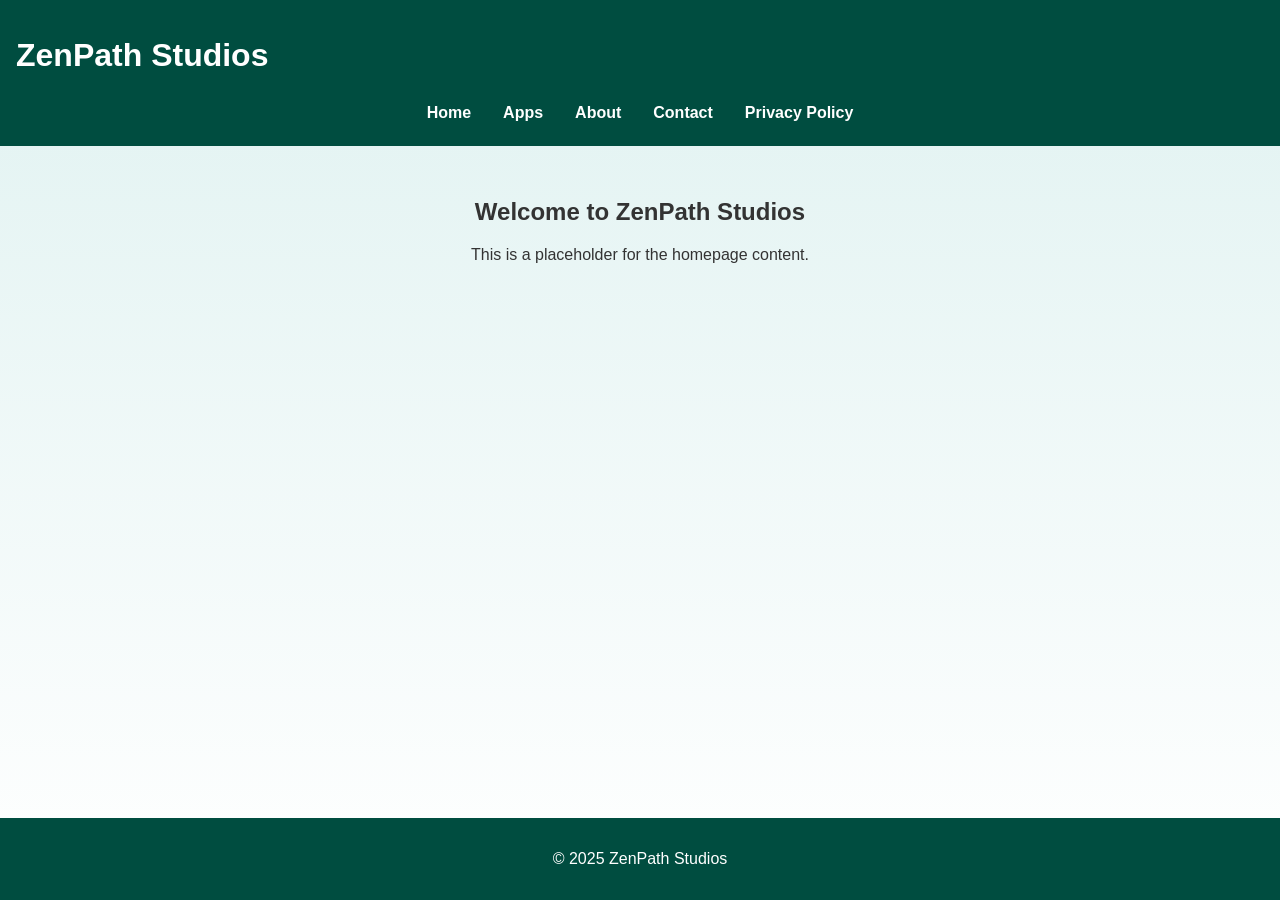
==== about.html @ 63b1ee88 "Create about.html" ====
<!DOCTYPE html>
<html lang="en">
<head>
  <meta charset="UTF-8" />
  <meta name="viewport" content="width=device-width, initial-scale=1.0" />
  <title>ZenPath Studios</title>
  <style>
    :root {
      --primary-color: #004d40;
      --text-color: #333;
      --bg-gradient: linear-gradient(to bottom, #e0f2f1, #ffffff);
    }

    body {
      margin: 0;
      font-family: 'Segoe UI', sans-serif;
      background: var(--bg-gradient);
      color: var(--text-color);
      display: flex;
      flex-direction: column;
      min-height: 100vh;
    }

    header {
      background-color: var(--primary-color);
      color: white;
      padding: 1rem;
    }

    nav {
      display: flex;
      flex-wrap: wrap;
      justify-content: center;
      gap: 1rem;
      margin-top: 0.5rem;
    }

    nav a {
      color: white;
      text-decoration: none;
      font-weight: bold;
      padding: 0.5rem;
      transition: opacity 0.3s;
    }

    nav a:hover {
      opacity: 0.8;
    }

    main {
      flex-grow: 1;
      padding: 2rem;
      text-align: center;
    }

    footer {
      background-color: var(--primary-color);
      color: white;
      text-align: center;
      padding: 1rem;
    }

    @media (max-width: 600px) {
      nav {
        flex-direction: column;
      }
    }
  </style>
</head>
<body>

  <header>
    <h1>ZenPath Studios</h1>
    <nav>
      <a href="index.html">Home</a>
      <a href="apps.html">Apps</a>
      <a href="about.html">About</a>
      <a href="contact.html">Contact</a>
      <a href="privacy.html">Privacy Policy</a>
    </nav>
  </header>

  <main>
    <h2>Welcome to ZenPath Studios</h2>
    <p>This is a placeholder for the homepage content.</p>
  </main>

  <footer>
    <p>&copy; 2025 ZenPath Studios</p>
  </footer>

</body>
</html>
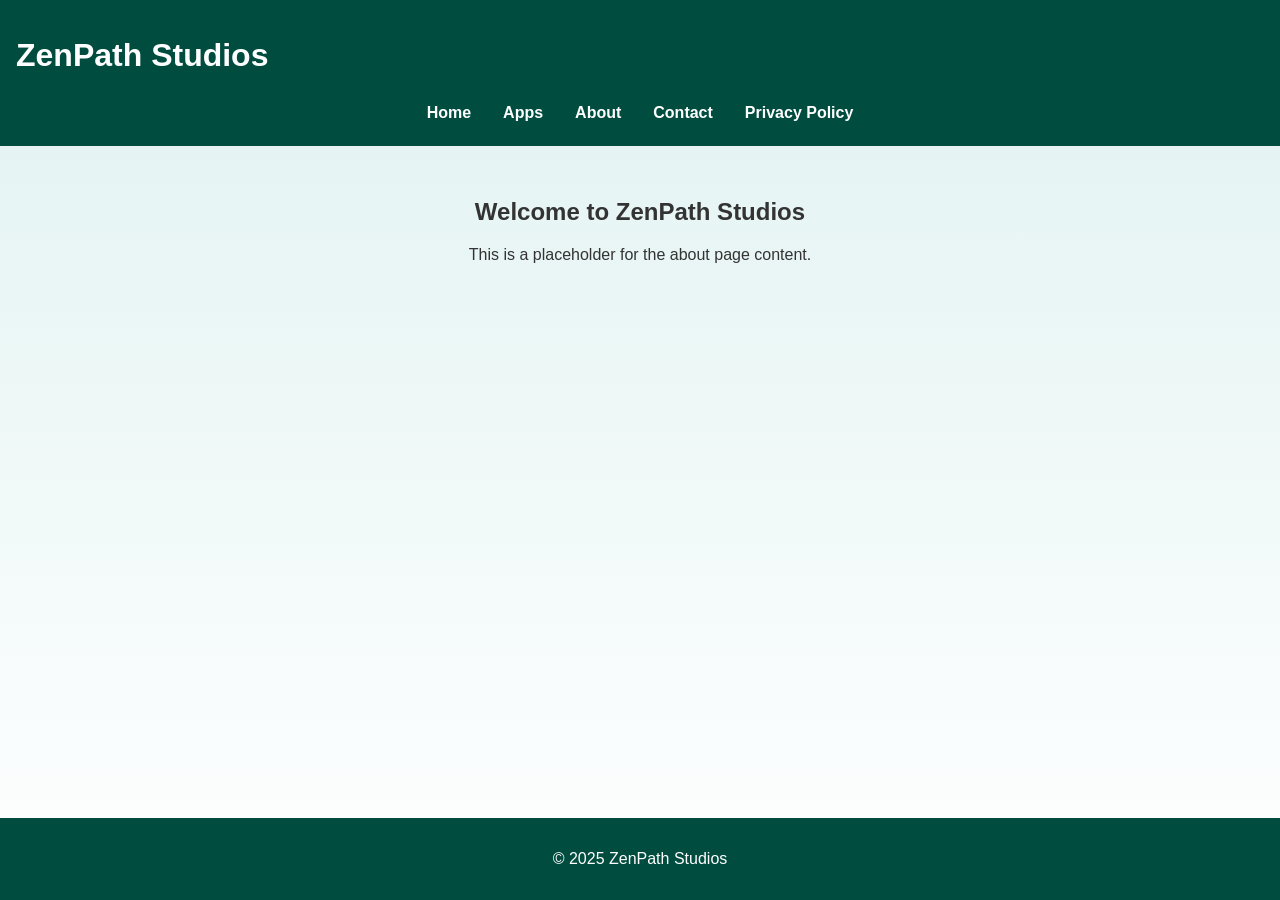
==== commit ff20e748: "Update about.html" ====
--- a/about.html
+++ b/about.html
@@ -82,7 +82,7 @@
 
   <main>
     <h2>Welcome to ZenPath Studios</h2>
-    <p>This is a placeholder for the homepage content.</p>
+    <p>This is a placeholder for the about page content.</p>
   </main>
 
   <footer>
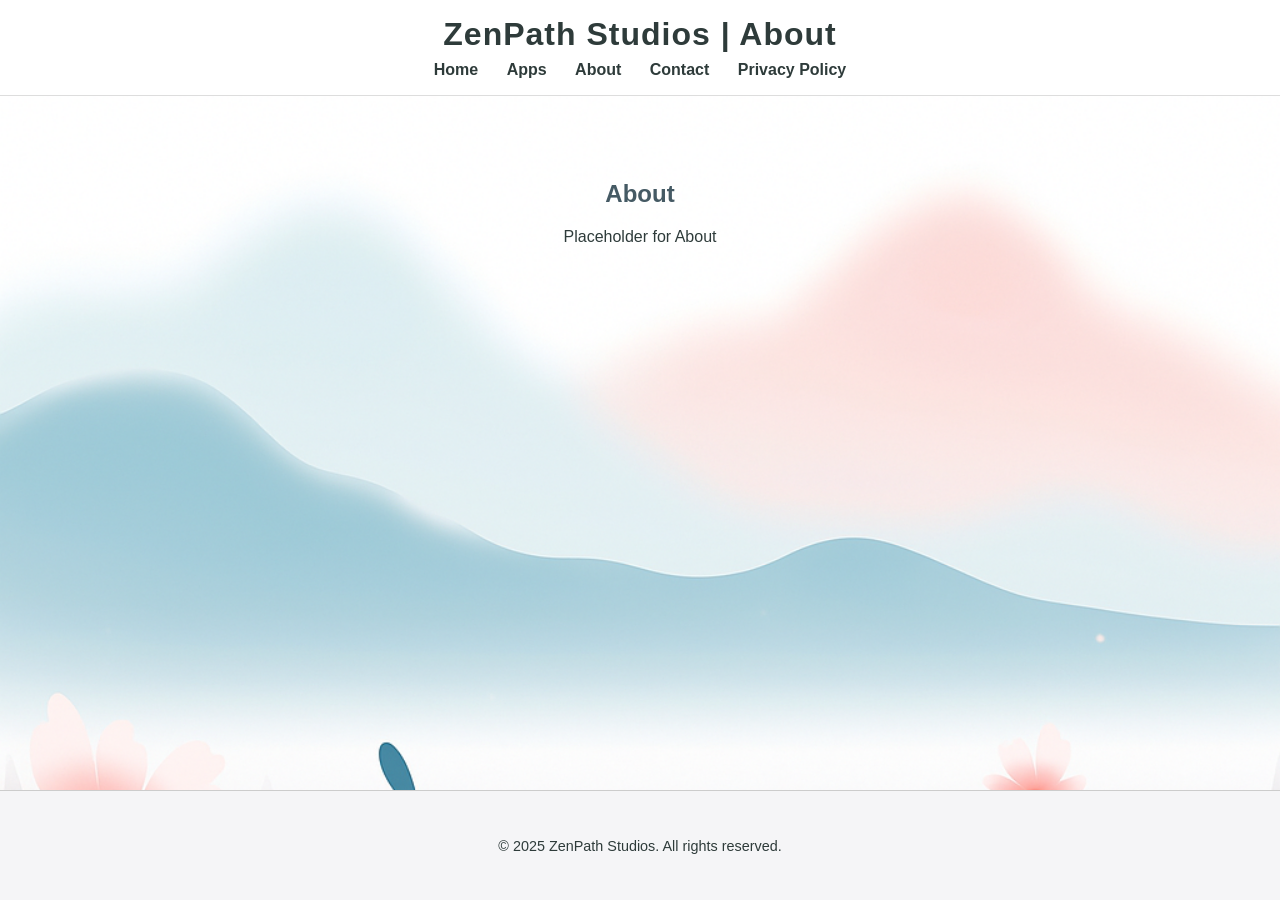
==== commit 7a50e8f4: "Update about.html" ====
--- a/about.html
+++ b/about.html
@@ -5,64 +5,80 @@
   <meta name="viewport" content="width=device-width, initial-scale=1.0" />
   <title>ZenPath Studios</title>
   <style>
-    :root {
-      --primary-color: #004d40;
-      --text-color: #333;
-      --bg-gradient: linear-gradient(to bottom, #e0f2f1, #ffffff);
-    }
-
     body {
       margin: 0;
-      font-family: 'Segoe UI', sans-serif;
-      background: var(--bg-gradient);
-      color: var(--text-color);
+      font-family: 'Segoe UI', 'Helvetica Neue', sans-serif;
+      background: url('background.png') no-repeat center center fixed;
+      background-size: cover;
+      color: #2e3b3a;
       display: flex;
       flex-direction: column;
       min-height: 100vh;
     }
 
     header {
-      background-color: var(--primary-color);
-      color: white;
+      background-color: rgba(255, 255, 255, 0.8);
+      backdrop-filter: blur(10px);
       padding: 1rem;
+      text-align: center;
+      border-bottom: 1px solid #ddd;
+    }
+
+    header h1 {
+      margin: 0;
+      font-size: 2rem;
+      letter-spacing: 1px;
     }
 
     nav {
-      display: flex;
-      flex-wrap: wrap;
-      justify-content: center;
-      gap: 1rem;
       margin-top: 0.5rem;
     }
 
     nav a {
-      color: white;
+      color: #2e3b3a;
+      margin: 0 12px;
       text-decoration: none;
-      font-weight: bold;
-      padding: 0.5rem;
-      transition: opacity 0.3s;
+      font-weight: 600;
+      transition: opacity 0.2s;
     }
 
     nav a:hover {
-      opacity: 0.8;
+      opacity: 0.75;
     }
 
     main {
       flex-grow: 1;
-      padding: 2rem;
+      padding: 2rem 1rem;
+      max-width: 700px;
+      background-color: transparent;
       text-align: center;
+      color: #2e3b3a;
+      margin: 2rem auto 0 auto;
+    }
+
+    h2 {
+      color: #455a64;
     }
 
     footer {
-      background-color: var(--primary-color);
-      color: white;
+      background-color: #f5f5f7;
+      color: #2e3b3a;
       text-align: center;
-      padding: 1rem;
+      padding: 2rem 1rem;
+      font-size: 0.9rem;
+      border-top: 1px solid #ccc;
     }
 
     @media (max-width: 600px) {
       nav {
+        display: flex;
         flex-direction: column;
+        gap: 0.5rem;
+      }
+
+      main {
+        padding: 2rem 1rem 6rem 1rem;
+        margin-top: 2rem;
       }
     }
   </style>
@@ -70,7 +86,7 @@
 <body>
 
   <header>
-    <h1>ZenPath Studios</h1>
+    <h1>ZenPath Studios | About</h1>
     <nav>
       <a href="index.html">Home</a>
       <a href="apps.html">Apps</a>
@@ -81,12 +97,12 @@
   </header>
 
   <main>
-    <h2>Welcome to ZenPath Studios</h2>
-    <p>This is a placeholder for the about page content.</p>
+    <h2>About</h2>
+    <p>Placeholder for About</p>
   </main>
 
   <footer>
-    <p>&copy; 2025 ZenPath Studios</p>
+    <p>&copy; 2025 ZenPath Studios. All rights reserved.</p>
   </footer>
 
 </body>
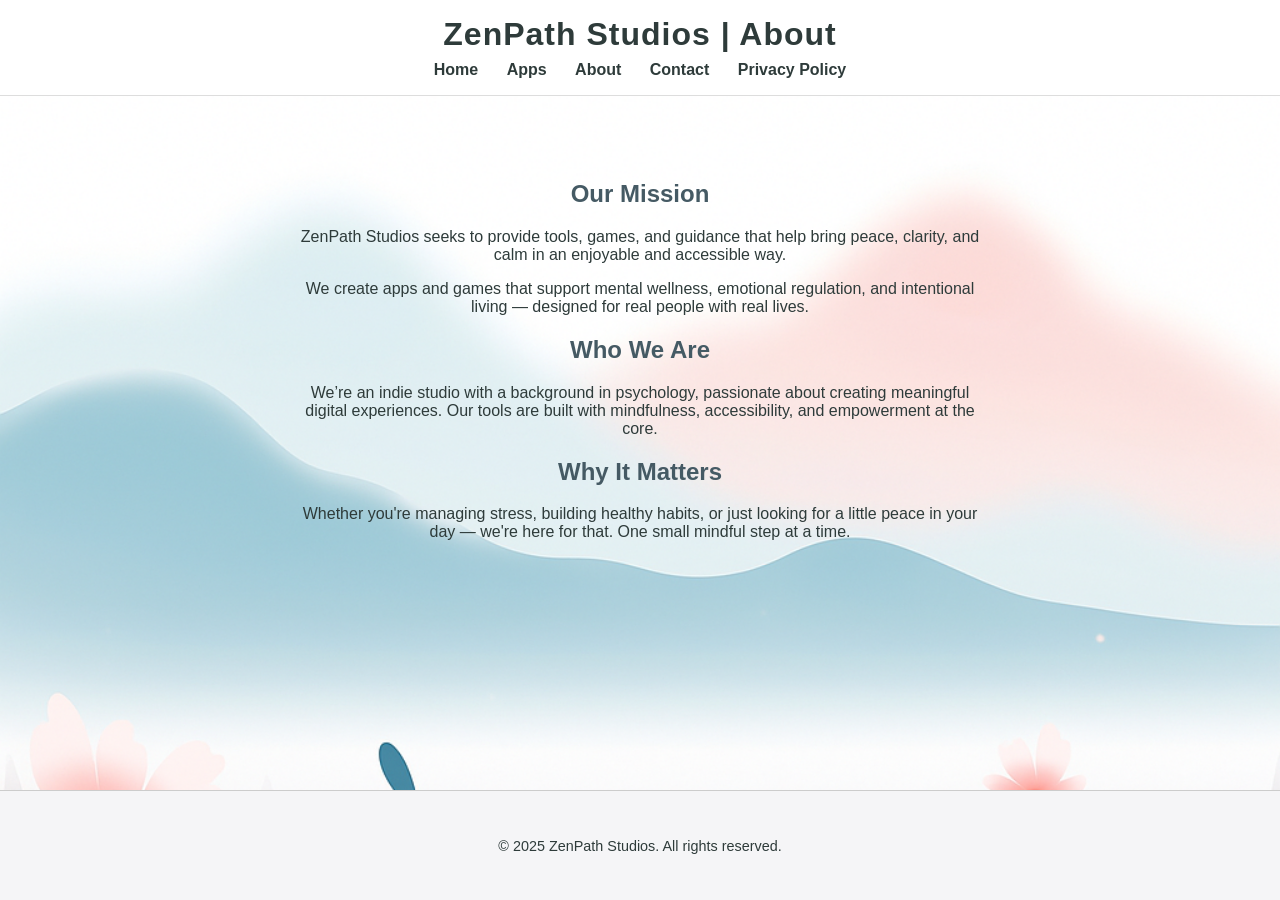
==== commit 637f55b0: "Update about.html" ====
--- a/about.html
+++ b/about.html
@@ -97,8 +97,15 @@
   </header>
 
   <main>
-    <h2>About</h2>
-    <p>Placeholder for About</p>
+    <h2>Our Mission</h2>
+    <p>ZenPath Studios seeks to provide tools, games, and guidance that help bring peace, clarity, and calm in an enjoyable and accessible way.</p>
+    <p>We create apps and games that support mental wellness, emotional regulation, and intentional living — designed for real people with real lives.</p>
+
+    <h2>Who We Are</h2>
+    <p>We’re an indie studio with a background in psychology, passionate about creating meaningful digital experiences. Our tools are built with mindfulness, accessibility, and empowerment at the core.</p>
+
+    <h2>Why It Matters</h2>
+    <p>Whether you're managing stress, building healthy habits, or just looking for a little peace in your day — we're here for that. One small mindful step at a time.</p>
   </main>
 
   <footer>
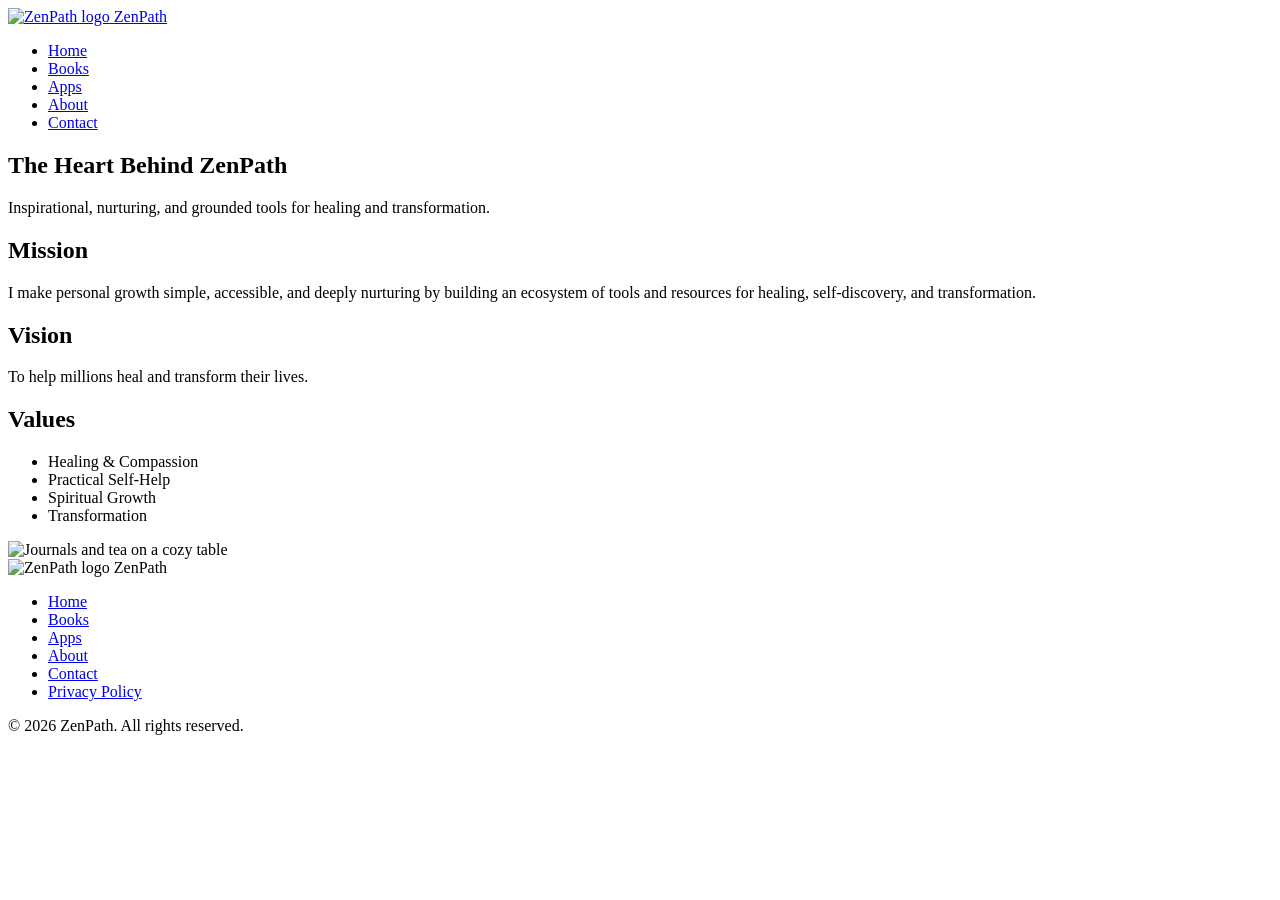
==== commit d9720ade: "Update about.html" ====
--- a/about.html
+++ b/about.html
@@ -2,115 +2,81 @@
 <html lang="en">
 <head>
   <meta charset="UTF-8" />
-  <meta name="viewport" content="width=device-width, initial-scale=1.0" />
-  <title>ZenPath Studios</title>
-  <style>
-    body {
-      margin: 0;
-      font-family: 'Segoe UI', 'Helvetica Neue', sans-serif;
-      background: url('background.png') no-repeat center center fixed;
-      background-size: cover;
-      color: #2e3b3a;
-      display: flex;
-      flex-direction: column;
-      min-height: 100vh;
-    }
-
-    header {
-      background-color: rgba(255, 255, 255, 0.8);
-      backdrop-filter: blur(10px);
-      padding: 1rem;
-      text-align: center;
-      border-bottom: 1px solid #ddd;
-    }
-
-    header h1 {
-      margin: 0;
-      font-size: 2rem;
-      letter-spacing: 1px;
-    }
-
-    nav {
-      margin-top: 0.5rem;
-    }
-
-    nav a {
-      color: #2e3b3a;
-      margin: 0 12px;
-      text-decoration: none;
-      font-weight: 600;
-      transition: opacity 0.2s;
-    }
-
-    nav a:hover {
-      opacity: 0.75;
-    }
-
-    main {
-      flex-grow: 1;
-      padding: 2rem 1rem;
-      max-width: 700px;
-      background-color: transparent;
-      text-align: center;
-      color: #2e3b3a;
-      margin: 2rem auto 0 auto;
-    }
-
-    h2 {
-      color: #455a64;
-    }
-
-    footer {
-      background-color: #f5f5f7;
-      color: #2e3b3a;
-      text-align: center;
-      padding: 2rem 1rem;
-      font-size: 0.9rem;
-      border-top: 1px solid #ccc;
-    }
-
-    @media (max-width: 600px) {
-      nav {
-        display: flex;
-        flex-direction: column;
-        gap: 0.5rem;
-      }
-
-      main {
-        padding: 2rem 1rem 6rem 1rem;
-        margin-top: 2rem;
-      }
-    }
-  </style>
+  <meta name="viewport" content="width=device-width, initial-scale=1" />
+  <title>About — ZenPath</title>
+  <link rel="stylesheet" href="style.css" />
+  <meta name="description" content="Learn about ZenPath’s mission, vision, and the heart behind our healing tools." />
 </head>
 <body>
-
-  <header>
-    <h1>ZenPath Studios | About</h1>
-    <nav>
-      <a href="index.html">Home</a>
-      <a href="apps.html">Apps</a>
-      <a href="about.html">About</a>
-      <a href="contact.html">Contact</a>
-      <a href="privacy.html">Privacy Policy</a>
-    </nav>
+  <header class="site-header">
+    <div class="container header-inner">
+      <a class="brand" href="index.html" aria-label="ZenPath home">
+        <img class="brand-logo" src="images/logo.png" alt="ZenPath logo" />
+        <span class="brand-text">ZenPath</span>
+      </a>
+      <nav class="site-nav" aria-label="Primary">
+        <ul class="nav-list">
+          <li><a href="index.html">Home</a></li>
+          <li><a href="books.html">Books</a></li>
+          <li><a href="apps.html">Apps</a></li>
+          <li><a href="about.html" class="active">About</a></li>
+          <li><a href="contact.html">Contact</a></li>
+        </ul>
+      </nav>
+    </div>
   </header>
 
-  <main>
-    <h2>Our Mission</h2>
-    <p>ZenPath Studios seeks to provide tools, games, and guidance that help bring peace, clarity, and calm in an enjoyable and accessible way.</p>
-    <p>We create apps and games that support mental wellness, emotional regulation, and intentional living — designed for real people with real lives.</p>
+  <!-- Page Title -->
+  <section class="page-title">
+    <div class="container">
+      <h1>The Heart Behind ZenPath</h1>
+      <p>Inspirational, nurturing, and grounded tools for healing and transformation.</p>
+    </div>
+  </section>
 
-    <h2>Who We Are</h2>
-    <p>We’re an indie studio with a background in psychology, passionate about creating meaningful digital experiences. Our tools are built with mindfulness, accessibility, and empowerment at the core.</p>
+  <main class="site-main">
+    <section class="section">
+      <div class="container grid two-col">
+        <div>
+          <h2>Mission</h2>
+          <p>I make personal growth simple, accessible, and deeply nurturing by building an ecosystem of tools and resources for healing, self-discovery, and transformation.</p>
+          <h2>Vision</h2>
+          <p>To help millions heal and transform their lives.</p>
+          <h2>Values</h2>
+          <ul class="list">
+            <li>Healing & Compassion</li>
+            <li>Practical Self-Help</li>
+            <li>Spiritual Growth</li>
+            <li>Transformation</li>
+          </ul>
+        </div>
+        <aside>
+          <img src="images/journals.png" alt="Journals and tea on a cozy table" class="rounded" />
+        </aside>
+      </div>
+    </section>
 
-    <h2>Why It Matters</h2>
-    <p>Whether you're managing stress, building healthy habits, or just looking for a little peace in your day — we're here for that. One small mindful step at a time.</p>
   </main>
 
-  <footer>
-    <p>&copy; 2025 ZenPath Studios. All rights reserved.</p>
+  <footer class="site-footer">
+    <div class="container footer-inner">
+      <div class="footer-brand">
+        <img class="brand-logo" src="images/logo.png" alt="ZenPath logo" />
+        <span class="brand-text">ZenPath</span>
+      </div>
+      <nav class="footer-nav" aria-label="Footer">
+        <ul class="nav-list">
+          <li><a href="index.html">Home</a></li>
+          <li><a href="books.html">Books</a></li>
+          <li><a href="apps.html">Apps</a></li>
+          <li><a href="about.html" class="active">About</a></li>
+          <li><a href="contact.html">Contact</a></li>
+          <li><a href="privacy.html">Privacy Policy</a></li>
+        </ul>
+      </nav>
+      <p class="copyright">© <span id="year"></span> ZenPath. All rights reserved.</p>
+    </div>
   </footer>
-
+  <script>document.getElementById('year').textContent = new Date().getFullYear();</script>
 </body>
 </html>
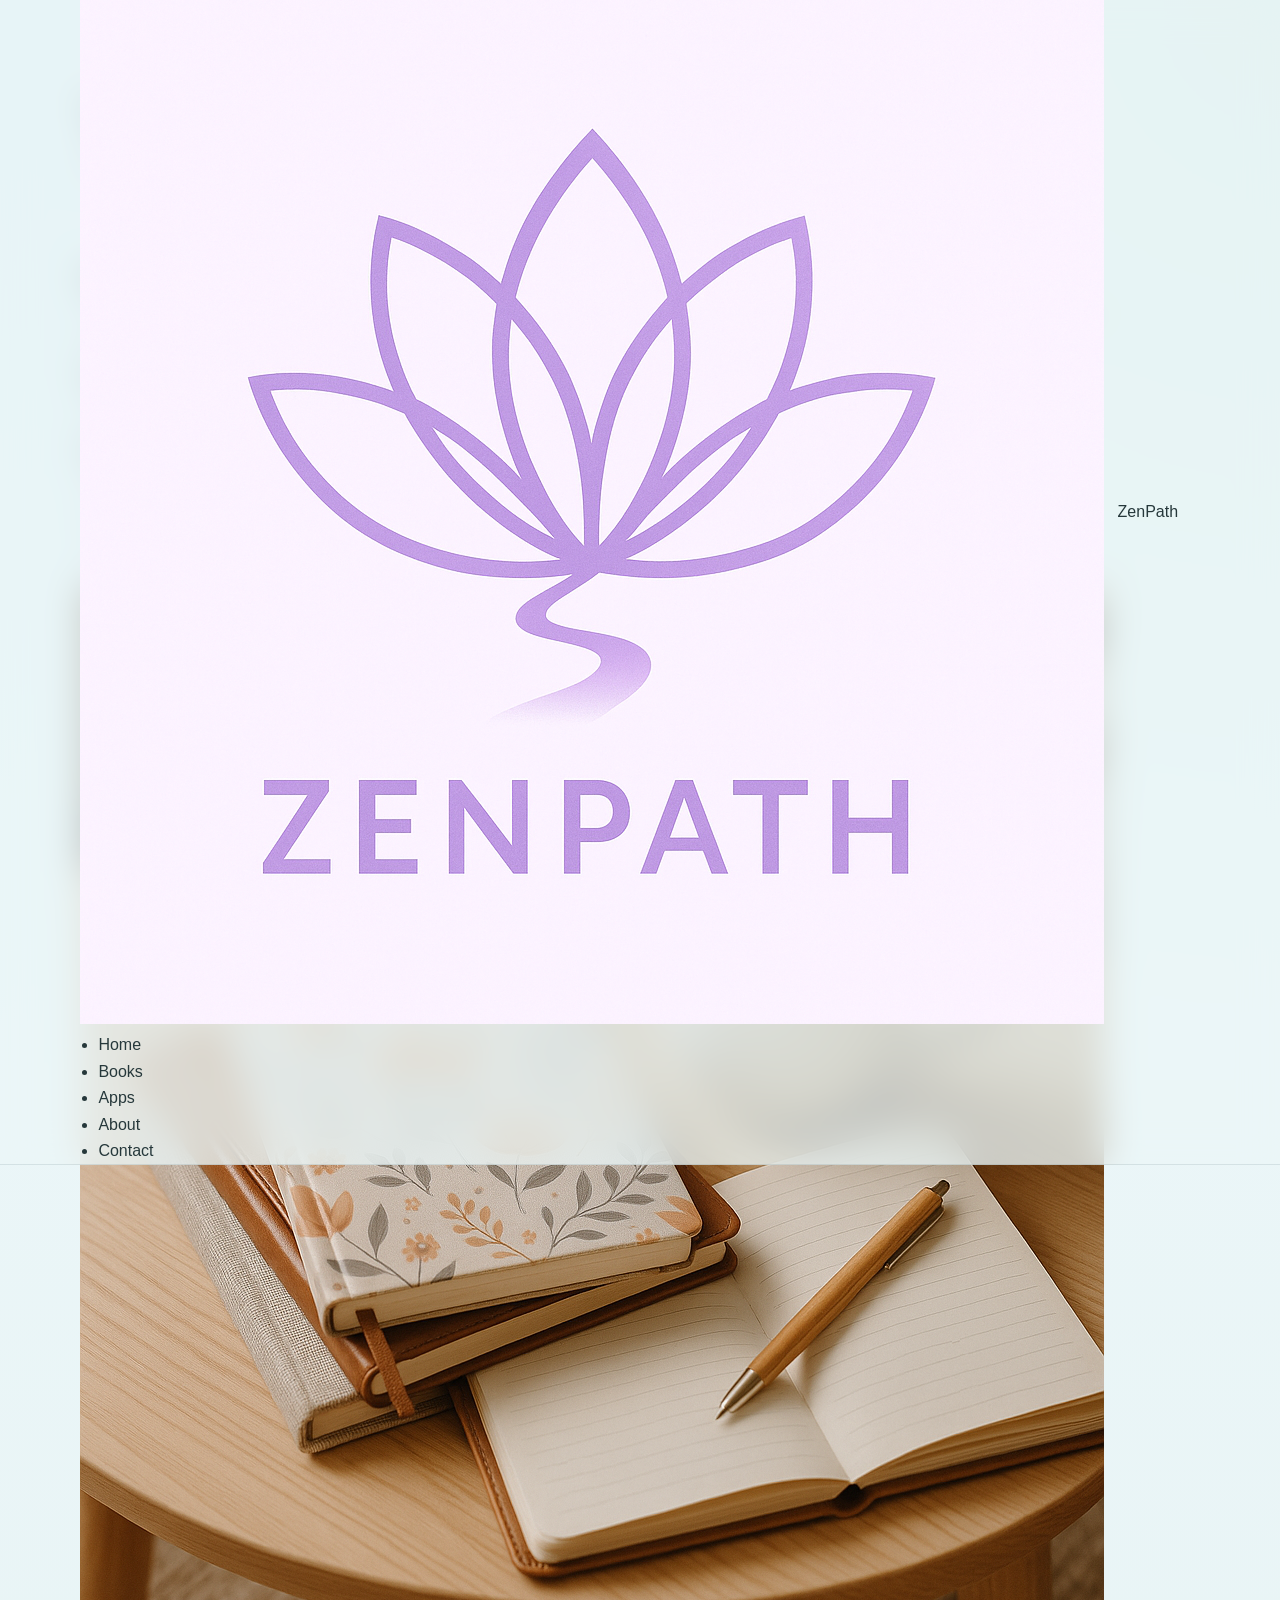
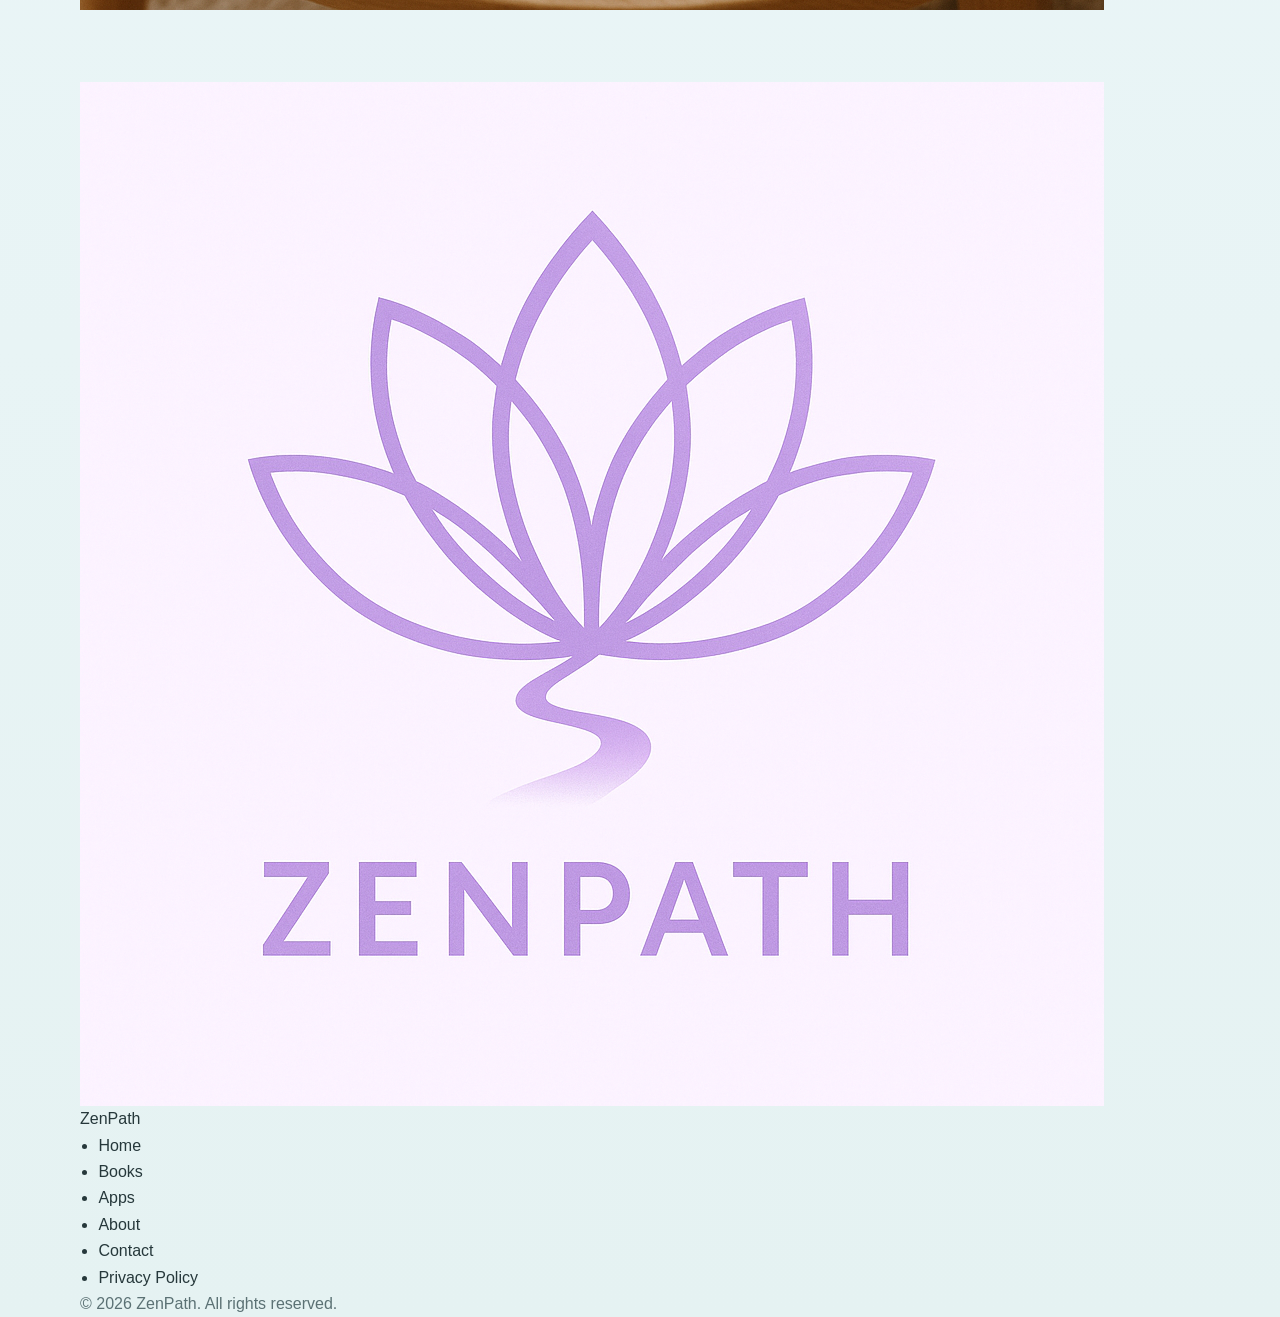
==== commit 21e58289: "Update about.html" ====
--- a/about.html
+++ b/about.html
@@ -4,7 +4,7 @@
   <meta charset="UTF-8" />
   <meta name="viewport" content="width=device-width, initial-scale=1" />
   <title>About — ZenPath</title>
-  <link rel="stylesheet" href="style.css" />
+  <link rel="stylesheet" href="styles.css" />
   <meta name="description" content="Learn about ZenPath’s mission, vision, and the heart behind our healing tools." />
 </head>
 <body>
--- a/styles.css
+++ b/styles.css
@@ -0,0 +1,1229 @@
+:root {
+  --bg: #eaf4f7;
+  --bg-soft: #f4fbfc;
+  --surface: rgba(244, 251, 252, 0.84);
+  --surface-strong: #fbfeff;
+  --surface-tint: #e3f1ed;
+  --ink: #26383b;
+  --ink-soft: #5b7174;
+  --line: rgba(88, 119, 123, 0.16);
+  --sage: #9ec8b6;
+  --sage-deep: #577f72;
+  --mist: #bfdced;
+  --blue-deep: #587f97;
+  --lavender: #c8dced;
+  --lavender-deep: #68839b;
+  --peach: #bfe4dc;
+  --peach-deep: #5e8f86;
+  --cream: #f3fbfb;
+  --shadow-soft: 0 18px 40px rgba(69, 104, 109, 0.09);
+  --shadow-card: 0 16px 30px rgba(72, 104, 108, 0.1);
+  --radius-xl: 32px;
+  --radius-lg: 24px;
+  --radius-md: 18px;
+  --radius-sm: 12px;
+  --nav-height: 84px;
+  --container: min(1120px, calc(100% - 2rem));
+  --font-display: "Fraunces", Georgia, serif;
+  --font-body: "Manrope", "Segoe UI", sans-serif;
+}
+
+*,
+*::before,
+*::after {
+  box-sizing: border-box;
+}
+
+html {
+  scroll-behavior: smooth;
+}
+
+body {
+  margin: 0;
+  font-family: var(--font-body);
+  color: var(--ink);
+  background:
+    radial-gradient(circle at top left, rgba(191, 220, 237, 0.45), transparent 34%),
+    radial-gradient(circle at top right, rgba(158, 200, 182, 0.34), transparent 32%),
+    linear-gradient(180deg, #eef8fb 0%, #e5f2f2 100%);
+  min-height: 100vh;
+  line-height: 1.65;
+  padding-top: var(--nav-height);
+}
+
+img {
+  max-width: 100%;
+  display: block;
+}
+
+a {
+  color: inherit;
+  text-decoration: none;
+}
+
+button,
+a,
+input,
+textarea,
+select {
+  font: inherit;
+}
+
+.skip-link {
+  position: absolute;
+  top: -40px;
+  left: 1rem;
+  background: var(--surface-strong);
+  color: var(--ink);
+  padding: 0.75rem 1rem;
+  border-radius: 999px;
+  box-shadow: var(--shadow-card);
+  z-index: 1000;
+}
+
+.skip-link:focus {
+  top: 1rem;
+}
+
+.sr-only {
+  position: absolute;
+  width: 1px;
+  height: 1px;
+  padding: 0;
+  margin: -1px;
+  overflow: hidden;
+  clip: rect(0, 0, 0, 0);
+  white-space: nowrap;
+  border: 0;
+}
+
+.container {
+  width: var(--container);
+  margin: 0 auto;
+}
+
+.section {
+  padding: 4.5rem 0;
+}
+
+.section--tinted {
+  background: linear-gradient(180deg, rgba(245, 251, 252, 0.42), rgba(227, 241, 237, 0.68));
+}
+
+.eyebrow {
+  margin: 0 0 0.7rem;
+  color: var(--sage-deep);
+  letter-spacing: 0.12em;
+  text-transform: uppercase;
+  font-size: 0.76rem;
+  font-weight: 700;
+}
+
+h1,
+h2,
+h3 {
+  margin: 0;
+  font-family: var(--font-display);
+  line-height: 1.1;
+  color: #223029;
+}
+
+h1 {
+  font-size: clamp(2.4rem, 6vw, 4.2rem);
+}
+
+h2 {
+  font-size: clamp(1.8rem, 4vw, 2.75rem);
+}
+
+h3 {
+  font-size: 1.35rem;
+}
+
+p {
+  margin: 0;
+  color: var(--ink-soft);
+}
+
+.release-note {
+  font-size: 0.92rem;
+  font-weight: 700;
+  color: var(--blue-deep);
+}
+
+.release-note--hero {
+  margin-top: 0.95rem;
+}
+
+ul {
+  margin: 0;
+  padding-left: 1.15rem;
+}
+
+.button {
+  display: inline-flex;
+  align-items: center;
+  justify-content: center;
+  gap: 0.4rem;
+  min-height: 3rem;
+  padding: 0.85rem 1.35rem;
+  border-radius: 999px;
+  border: 1px solid transparent;
+  transition: transform 180ms ease, box-shadow 180ms ease, background-color 180ms ease, border-color 180ms ease;
+  font-weight: 700;
+}
+
+.button:hover,
+.button:focus-visible {
+  transform: translateY(-2px);
+}
+
+.button:focus-visible,
+.nav__toggle:focus-visible,
+.nav__links a:focus-visible,
+.footer__links a:focus-visible {
+  outline: 3px solid rgba(88, 127, 151, 0.24);
+  outline-offset: 3px;
+}
+
+.button--primary {
+  background: linear-gradient(135deg, #709bb0 0%, #7eb59f 100%);
+  color: #f8fdff;
+  box-shadow: 0 12px 24px rgba(91, 132, 143, 0.24);
+}
+
+.button--secondary {
+  background: rgba(248, 253, 254, 0.82);
+  color: var(--ink);
+  border-color: rgba(88, 119, 123, 0.18);
+}
+
+.button--secondary:hover,
+.button--secondary:focus-visible {
+  box-shadow: 0 12px 22px rgba(87, 124, 132, 0.14);
+}
+
+.card {
+  background: var(--surface);
+  backdrop-filter: blur(18px);
+  border: 1px solid rgba(255, 255, 255, 0.5);
+  box-shadow: var(--shadow-card);
+  border-radius: var(--radius-lg);
+}
+
+.site-header {
+  position: fixed;
+  top: 0;
+  left: 0;
+  right: 0;
+  z-index: 100;
+  background: rgba(235, 246, 248, 0.78);
+  backdrop-filter: blur(18px);
+  border-bottom: 1px solid var(--line);
+}
+
+.nav {
+  min-height: var(--nav-height);
+  display: flex;
+  align-items: center;
+  justify-content: space-between;
+  gap: 1rem;
+}
+
+.brand {
+  display: inline-flex;
+  align-items: center;
+  gap: 0.85rem;
+}
+
+.brand__mark {
+  width: 2.75rem;
+  height: 2.75rem;
+  display: grid;
+  place-items: center;
+  border-radius: 50%;
+  background: linear-gradient(145deg, rgba(126, 181, 159, 0.95), rgba(191, 220, 237, 0.95));
+  color: #f7feff;
+  font-family: var(--font-display);
+  font-size: 1rem;
+  box-shadow: 0 12px 24px rgba(110, 152, 160, 0.28);
+}
+
+.brand__text {
+  display: flex;
+  flex-direction: column;
+  gap: 0.1rem;
+}
+
+.brand__name {
+  font-family: var(--font-display);
+  font-size: 1.15rem;
+  color: #243129;
+}
+
+.brand__tag {
+  font-size: 0.84rem;
+  color: var(--ink-soft);
+}
+
+.nav__toggle {
+  display: inline-flex;
+  align-items: center;
+  justify-content: center;
+  width: 2.75rem;
+  height: 2.75rem;
+  border: 1px solid var(--line);
+  border-radius: 50%;
+  background: rgba(248, 253, 254, 0.82);
+  color: var(--ink);
+}
+
+.nav__toggle svg {
+  width: 1.25rem;
+  height: 1.25rem;
+}
+
+.nav__links {
+  position: absolute;
+  top: calc(100% + 0.6rem);
+  left: 1rem;
+  right: 1rem;
+  display: none;
+  flex-direction: column;
+  gap: 0.35rem;
+  padding: 1rem;
+  background: rgba(248, 253, 254, 0.96);
+  border: 1px solid rgba(88, 119, 123, 0.12);
+  border-radius: 1.25rem;
+  box-shadow: var(--shadow-card);
+}
+
+.nav__links.is-open {
+  display: flex;
+}
+
+.nav__links a {
+  padding: 0.8rem 1rem;
+  border-radius: 999px;
+  color: var(--ink-soft);
+  transition: background-color 180ms ease, color 180ms ease;
+}
+
+.nav__links a:hover,
+.nav__links a:focus-visible,
+.nav__links a.is-active {
+  background: rgba(158, 200, 182, 0.2);
+  color: #243129;
+}
+
+.hero,
+.subhero,
+.app-hero {
+  position: relative;
+  overflow: clip;
+}
+
+.hero::before,
+.subhero::before,
+.app-hero::before {
+  content: "";
+  position: absolute;
+  inset: 0;
+  background:
+    radial-gradient(circle at 15% 20%, rgba(191, 220, 237, 0.28), transparent 25%),
+    radial-gradient(circle at 85% 0%, rgba(158, 200, 182, 0.24), transparent 30%),
+    linear-gradient(180deg, rgba(248, 253, 254, 0.8), rgba(229, 242, 242, 0.16));
+  pointer-events: none;
+}
+
+.hero {
+  padding: 3.5rem 0 3rem;
+}
+
+.hero__grid,
+.app-hero__grid {
+  position: relative;
+  z-index: 1;
+  display: grid;
+  gap: 2rem;
+  align-items: center;
+}
+
+.hero__content,
+.subhero__content {
+  max-width: 42rem;
+}
+
+.hero__lead {
+  margin-top: 1rem;
+  font-size: 1.1rem;
+  color: #384940;
+  font-weight: 700;
+}
+
+.hero__support {
+  margin-top: 1rem;
+  font-size: 1.03rem;
+}
+
+.hero__actions {
+  margin-top: 1.6rem;
+  display: flex;
+  flex-wrap: wrap;
+  align-items: center;
+  gap: 0.85rem 1rem;
+}
+
+.hero__note {
+  color: var(--ink-soft);
+  font-size: 0.96rem;
+}
+
+.hero__visual {
+  position: relative;
+  min-height: 18rem;
+}
+
+.hero-card {
+  position: absolute;
+  background: rgba(248, 253, 254, 0.78);
+  border: 1px solid rgba(255, 255, 255, 0.6);
+  box-shadow: var(--shadow-soft);
+  backdrop-filter: blur(16px);
+}
+
+.hero-card--main {
+  inset: 0;
+  padding: 1.25rem;
+  border-radius: var(--radius-xl);
+}
+
+.hero-card--image {
+  overflow: hidden;
+  padding: 0.85rem;
+}
+
+.hero-card--floating {
+  left: 0.6rem;
+  bottom: -0.8rem;
+  padding: 0.9rem 1rem;
+  border-radius: 999px;
+  font-size: 0.95rem;
+  color: var(--ink);
+}
+
+.hero-card__label {
+  display: inline-block;
+  margin-bottom: 1rem;
+  font-size: 0.88rem;
+  color: var(--ink-soft);
+}
+
+.hero-image {
+  width: 100%;
+  height: 100%;
+  min-height: 16rem;
+  display: block;
+  object-fit: cover;
+  object-position: center;
+  border-radius: 26px;
+}
+
+.hero-card__mockup {
+  height: calc(100% - 2rem);
+  min-height: 13rem;
+  border-radius: 26px;
+  background:
+    linear-gradient(165deg, rgba(158, 200, 182, 0.34), rgba(242, 251, 253, 0.94)),
+    linear-gradient(180deg, #fbfeff, #e7f3f6);
+  border: 1px solid rgba(88, 119, 123, 0.1);
+  padding: 1rem;
+}
+
+.mockup-screen {
+  height: 100%;
+  border-radius: 22px;
+  background: rgba(251, 254, 255, 0.78);
+  border: 1px solid rgba(88, 119, 123, 0.1);
+  padding: 1rem;
+  display: grid;
+  gap: 0.75rem;
+  align-content: start;
+}
+
+.mockup-chip,
+.mockup-line,
+.mockup-orb {
+  display: block;
+}
+
+.mockup-chip {
+  width: fit-content;
+  padding: 0.45rem 0.8rem;
+  background: rgba(158, 200, 182, 0.2);
+  border-radius: 999px;
+  color: var(--sage-deep);
+  font-size: 0.85rem;
+  font-weight: 700;
+}
+
+.mockup-line {
+  height: 0.8rem;
+  border-radius: 999px;
+  background: linear-gradient(90deg, rgba(88, 127, 151, 0.22), rgba(158, 200, 182, 0.12));
+}
+
+.mockup-line--short {
+  width: 68%;
+}
+
+.mockup-orb {
+  margin-top: auto;
+  width: 7rem;
+  height: 7rem;
+  border-radius: 50%;
+  background: radial-gradient(circle at 30% 30%, rgba(255, 255, 255, 0.92), rgba(126, 181, 159, 0.44));
+  box-shadow: inset 0 0 20px rgba(255, 255, 255, 0.6);
+}
+
+.subhero,
+.app-hero {
+  padding: 3.25rem 0 2.25rem;
+}
+
+.section-heading {
+  display: grid;
+  gap: 0.8rem;
+  margin-bottom: 2rem;
+  max-width: 46rem;
+}
+
+.section-heading--split {
+  max-width: none;
+}
+
+.section-heading__aside {
+  max-width: 28rem;
+}
+
+.product-grid,
+.app-overview-grid,
+.resource-grid,
+.login-grid,
+.video-grid,
+.gallery-grid {
+  display: grid;
+  gap: 1.2rem;
+}
+
+.product-card,
+.overview-card,
+.resource-card,
+.login-card,
+.video-card {
+  padding: 1.35rem;
+  display: grid;
+  gap: 1rem;
+}
+
+.product-card__icon,
+.login-card__icon {
+  width: 3.25rem;
+  height: 3.25rem;
+  display: grid;
+  place-items: center;
+  border-radius: 18px;
+  color: #233129;
+  font-weight: 800;
+}
+
+.product-logo {
+  width: 100%;
+  height: 100%;
+  object-fit: contain;
+  border-radius: 14px;
+}
+
+.product-card__icon--sage,
+.login-card__icon--sage,
+.overview-card__media--mindkit,
+.showcase-card__media--mindkit,
+.app-device--sage,
+.gallery-card--sage,
+.resource-card__cover--sage {
+  background: linear-gradient(160deg, rgba(158, 200, 182, 0.82), rgba(242, 250, 251, 0.96));
+}
+
+.product-card__icon--blue,
+.login-card__icon--blue,
+.overview-card__media--momentum,
+.showcase-card__media--momentum,
+.app-device--blue,
+.gallery-card--blue {
+  background: linear-gradient(160deg, rgba(191, 220, 237, 0.92), rgba(242, 250, 252, 0.96));
+}
+
+.product-card__icon--lavender,
+.login-card__icon--lavender,
+.overview-card__media--simpledbt,
+.showcase-card__media--simpledbt,
+.app-device--lavender,
+.gallery-card--lavender,
+.resource-card__cover--lavender {
+  background: linear-gradient(160deg, rgba(200, 220, 237, 0.92), rgba(243, 251, 253, 0.96));
+}
+
+.product-card__icon--peach,
+.login-card__icon--peach,
+.overview-card__media--simplecbt,
+.showcase-card__media--simplecbt,
+.app-device--peach,
+.gallery-card--peach,
+.resource-card__cover--peach {
+  background: linear-gradient(160deg, rgba(191, 228, 220, 0.95), rgba(244, 252, 252, 0.98));
+}
+
+.product-card__icon--mist,
+.showcase-card__media--videos,
+.resource-card__cover--mist,
+.gallery-card--mist {
+  background: linear-gradient(160deg, rgba(191, 220, 237, 0.78), rgba(247, 253, 254, 0.98));
+}
+
+.product-card__icon--earth,
+.showcase-card__media--books {
+  background: linear-gradient(160deg, rgba(171, 209, 196, 0.8), rgba(244, 252, 252, 0.98));
+}
+
+.reel-shell {
+  position: relative;
+}
+
+.reel {
+  display: grid;
+  grid-auto-flow: column;
+  grid-auto-columns: minmax(18rem, 84%);
+  gap: 1rem;
+  overflow-x: auto;
+  padding-bottom: 0.5rem;
+  scroll-snap-type: x mandatory;
+  scrollbar-width: thin;
+  scrollbar-color: rgba(88, 127, 151, 0.35) transparent;
+}
+
+.reel::-webkit-scrollbar {
+  height: 10px;
+}
+
+.reel::-webkit-scrollbar-thumb {
+  background: rgba(88, 127, 151, 0.35);
+  border-radius: 999px;
+}
+
+.showcase-card {
+  scroll-snap-align: start;
+  display: grid;
+  gap: 0;
+  grid-template-rows: 50% 50%;
+  height: 34rem;
+  background: rgba(248, 253, 254, 0.88);
+  border-radius: var(--radius-lg);
+  border: 1px solid rgba(255, 255, 255, 0.48);
+  overflow: hidden;
+  box-shadow: var(--shadow-card);
+}
+
+.showcase-card__media,
+.overview-card__media,
+.resource-card__cover,
+.video-card__thumb,
+.gallery-card,
+.video-feature__embed,
+.app-device {
+  display: grid;
+  place-items: center;
+  color: #2b3a34;
+  font-family: var(--font-display);
+}
+
+.showcase-logo {
+  width: min(72%, 12rem);
+  max-height: 6.5rem;
+  object-fit: contain;
+}
+
+.showcase-logo--mindkit {
+  width: min(52%, 9rem);
+}
+
+.showcase-logo--simpledbt {
+  width: min(78%, 13rem);
+}
+
+.showcase-card__media {
+  min-height: 0;
+  overflow: hidden;
+}
+
+.showcase-image {
+  width: 100%;
+  height: 100%;
+  padding: 0.85rem;
+  object-fit: contain;
+  object-position: center;
+  border-radius: 18px;
+}
+
+.showcase-card__body {
+  padding: 1.2rem;
+  display: grid;
+  grid-template-rows: auto minmax(0, 1fr) auto;
+  gap: 0.85rem;
+  min-height: 0;
+  overflow: hidden;
+}
+
+.showcase-card__body p {
+  overflow: hidden;
+}
+
+.showcase-card__body .button {
+  align-self: end;
+  justify-self: start;
+}
+
+.freebie-callout {
+  padding: 1.6rem;
+  display: grid;
+  gap: 1.2rem;
+}
+
+.overview-card__media,
+.resource-card__cover,
+.video-card__thumb {
+  min-height: 11rem;
+  border-radius: 18px;
+}
+
+
+
+.media-frame {
+  overflow: hidden;
+  border-radius: 18px;
+  background: linear-gradient(160deg, rgba(191, 220, 237, 0.78), rgba(247, 253, 254, 0.98));
+}
+
+.media-frame img {
+  width: 100%;
+  height: 100%;
+  display: block;
+  object-fit: cover;
+}
+
+.media-frame--icon {
+  width: 3.25rem;
+  height: 3.25rem;
+  border-radius: 18px;
+}
+
+.media-frame--wide {
+  min-height: 11rem;
+}
+
+.media-frame--square {
+  aspect-ratio: 1 / 1;
+  min-height: 0;
+}
+
+.media-frame--book {
+  aspect-ratio: 2 / 3;
+  min-height: 18rem;
+}
+
+.media-frame--hero {
+  min-height: 18rem;
+  border-radius: 26px;
+}
+
+.media-frame--device {
+  width: min(22rem, 100%);
+  min-height: 21rem;
+  border-radius: 34px;
+}
+
+
+/* Books page layout */
+body[data-page="books"] .resource-grid {
+  display: grid;
+  grid-template-columns: 1fr;
+  gap: 1.5rem;
+}
+
+body[data-page="books"] .resource-card {
+  display: grid;
+  grid-template-columns: 1fr;
+  gap: 1.25rem;
+  padding: 1.35rem;
+  align-items: stretch;
+}
+
+body[data-page="books"] .resource-card__cover {
+  min-height: 16rem;
+  border-radius: 18px;
+}
+
+body[data-page="books"] .resource-card__content {
+  display: grid;
+  gap: 0.85rem;
+  align-content: center;
+}
+
+@media (min-width: 760px) {
+  body[data-page="books"] .resource-card {
+    grid-template-columns: minmax(14rem, 0.8fr) minmax(0, 1.4fr);
+  }
+
+  body[data-page="books"] .resource-card__cover {
+    min-height: 20rem;
+  }
+}
+
+
+
+.feature-list {
+  color: var(--ink-soft);
+  display: grid;
+  gap: 0.65rem;
+}
+
+.feature-list--compact {
+  font-size: 0.97rem;
+}
+
+.notice-card {
+  margin-bottom: 1.4rem;
+  padding: 1.15rem 1.35rem;
+  border-left: 4px solid rgba(88, 119, 123, 0.45);
+  background: rgba(245, 251, 252, 0.82);
+  border-radius: 18px;
+  color: var(--ink);
+}
+
+.login-card {
+  align-items: start;
+}
+
+.video-feature {
+  padding: 1.3rem;
+  display: grid;
+  gap: 1.35rem;
+  margin-bottom: 1.4rem;
+}
+
+.video-feature__embed {
+  min-height: 18rem;
+  border-radius: var(--radius-md);
+  background: linear-gradient(145deg, rgba(191, 220, 237, 0.48), rgba(243, 251, 253, 0.94));
+  border: 1px solid rgba(88, 119, 123, 0.1);
+}
+
+.video-feature__content {
+  display: grid;
+  gap: 1rem;
+}
+
+.policy {
+  padding: 1.5rem;
+  display: grid;
+  gap: 0.9rem;
+}
+
+.policy h2 {
+  font-size: 1.35rem;
+  margin-top: 0.7rem;
+}
+
+.app-hero__grid {
+  grid-template-columns: 1fr;
+}
+
+.app-hero__media {
+  display: grid;
+  place-items: center;
+}
+
+.app-device {
+  width: min(22rem, 100%);
+  min-height: 21rem;
+  border-radius: 34px;
+  padding: 1rem;
+  border: 1px solid rgba(255, 255, 255, 0.45);
+  box-shadow: var(--shadow-soft);
+}
+
+.app-device--preview {
+  width: min(24rem, 100%);
+  min-height: 0;
+  aspect-ratio: 9 / 19;
+  padding: 0.75rem;
+  border-radius: 2.5rem;
+  overflow: hidden;
+}
+
+.app-preview-image {
+  width: 100%;
+  height: 100%;
+  display: block;
+  object-fit: contain;
+  object-position: center;
+  transform: none;
+  border-radius: 1.9rem;
+}
+
+.app-hero-image {
+  width: min(24rem, 100%);
+  aspect-ratio: 1 / 1;
+  object-fit: contain;
+  object-position: center;
+  border-radius: 34px;
+  border: 1px solid rgba(255, 255, 255, 0.45);
+  background: rgba(248, 253, 254, 0.82);
+  box-shadow: var(--shadow-soft);
+}
+
+.app-logo {
+  width: min(62%, 12rem);
+  max-height: 8rem;
+  object-fit: contain;
+}
+
+.app-logo--wide {
+  width: min(82%, 15rem);
+}
+
+.app-layout {
+  display: grid;
+  gap: 1.2rem;
+}
+
+.contact-layout {
+  display: grid;
+  gap: 1.2rem;
+}
+
+.prose-card,
+.feature-panel,
+.account-note {
+  padding: 1.4rem;
+}
+
+.prose-card,
+.feature-panel,
+.account-note {
+  display: grid;
+  gap: 1rem;
+}
+
+.contact-card,
+.contact-sidecard {
+  padding: 1.4rem;
+  display: grid;
+  gap: 1rem;
+}
+
+.contact-form {
+  display: grid;
+  gap: 1rem;
+}
+
+.form-field {
+  display: grid;
+  gap: 0.45rem;
+  color: var(--ink);
+  font-weight: 600;
+}
+
+.form-field span {
+  color: var(--ink);
+}
+
+.form-field input,
+.form-field select,
+.form-field textarea {
+  width: 100%;
+  border: 1px solid rgba(88, 119, 123, 0.18);
+  border-radius: 18px;
+  padding: 0.95rem 1rem;
+  background: rgba(251, 254, 255, 0.9);
+  color: var(--ink);
+  box-shadow: inset 0 1px 0 rgba(255, 255, 255, 0.48);
+}
+
+.form-field textarea {
+  resize: vertical;
+  min-height: 10rem;
+}
+
+.form-field input:focus,
+.form-field select:focus,
+.form-field textarea:focus {
+  outline: 3px solid rgba(88, 127, 151, 0.2);
+  outline-offset: 2px;
+  border-color: rgba(88, 127, 151, 0.34);
+}
+
+.contact-note {
+  padding: 1rem 1.1rem;
+  border-radius: 18px;
+  background: rgba(245, 251, 252, 0.82);
+  border-left: 4px solid rgba(88, 119, 123, 0.42);
+}
+
+.contact-links {
+  display: grid;
+  gap: 0.85rem;
+}
+
+.contact-links a {
+  display: inline-flex;
+  align-items: center;
+  min-height: 3rem;
+  padding: 0.85rem 1rem;
+  border-radius: 18px;
+  background: rgba(251, 254, 255, 0.88);
+  border: 1px solid rgba(88, 119, 123, 0.14);
+  color: var(--ink);
+  transition: transform 180ms ease, box-shadow 180ms ease, border-color 180ms ease;
+}
+
+.contact-links a:hover,
+.contact-links a:focus-visible {
+  transform: translateY(-2px);
+  box-shadow: var(--shadow-card);
+  border-color: rgba(88, 127, 151, 0.28);
+}
+
+.gallery-grid {
+  grid-template-columns: repeat(1, minmax(0, 1fr));
+  row-gap: 3.4rem;
+}
+
+.gallery-card {
+  min-height: 13rem;
+  border-radius: var(--radius-md);
+  border: 1px solid rgba(255, 255, 255, 0.45);
+  box-shadow: var(--shadow-card);
+}
+
+.gallery-card--image {
+  position: relative;
+  margin: 0;
+  justify-self: center;
+  width: min(100%, 18rem);
+  min-height: 0;
+  aspect-ratio: 9 / 19;
+  padding: 0.55rem;
+  border-radius: 2.45rem;
+  overflow: visible;
+  background:
+    linear-gradient(145deg, rgba(255, 255, 255, 0.94), rgba(218, 237, 241, 0.86)),
+    rgba(248, 253, 254, 0.9);
+}
+
+.gallery-card--image img {
+  width: 100%;
+  height: 100%;
+  padding: 0;
+  object-fit: cover;
+  object-position: center;
+  border-radius: 1.9rem;
+  border: 1px solid rgba(88, 119, 123, 0.14);
+  background: #fbfeff;
+}
+
+.gallery-card--image::before {
+  content: "";
+  position: absolute;
+  top: 0.42rem;
+  left: 50%;
+  width: 4.2rem;
+  height: 0.36rem;
+  transform: translateX(-50%);
+  border-radius: 999px;
+  background: rgba(38, 56, 59, 0.16);
+  z-index: 1;
+}
+
+.gallery-card--image figcaption {
+  position: absolute;
+  left: 50%;
+  bottom: -2.25rem;
+  transform: translateX(-50%);
+  width: max-content;
+  max-width: 100%;
+  color: var(--ink);
+  font-family: var(--font-body);
+  font-weight: 800;
+  text-align: center;
+}
+
+.footer {
+  padding: 2rem 0 2.5rem;
+  border-top: 1px solid var(--line);
+  background: rgba(235, 246, 248, 0.82);
+  backdrop-filter: blur(18px);
+}
+
+.footer__grid {
+  display: grid;
+  gap: 1.5rem;
+}
+
+.footer__links {
+  display: flex;
+  flex-wrap: wrap;
+  align-items: center;
+  justify-content: center;
+  gap: 0.75rem 1.1rem;
+}
+
+.footer__links a {
+  color: var(--ink-soft);
+  padding: 0.25rem 0;
+}
+
+.footer__links a:hover {
+  color: var(--ink);
+}
+
+.footer__bottom {
+  margin-top: 1rem;
+  padding-top: 1.2rem;
+  border-top: 1px solid var(--line);
+  color: var(--ink-soft);
+  font-size: 0.95rem;
+  text-align: center;
+}
+
+.fade-in-up {
+  animation: fadeUp 700ms ease both;
+}
+
+@keyframes fadeUp {
+  from {
+    opacity: 0;
+    transform: translateY(18px);
+  }
+  to {
+    opacity: 1;
+    transform: translateY(0);
+  }
+}
+
+@media (prefers-reduced-motion: reduce) {
+  html {
+    scroll-behavior: auto;
+  }
+
+  *,
+  *::before,
+  *::after {
+    animation-duration: 0.01ms !important;
+    animation-iteration-count: 1 !important;
+    transition-duration: 0.01ms !important;
+  }
+}
+
+@media (min-width: 700px) {
+  .hero {
+    padding: 4.8rem 0 3.8rem;
+  }
+
+  .hero__grid,
+  .app-hero__grid,
+  .video-feature,
+  .freebie-callout {
+    grid-template-columns: repeat(2, minmax(0, 1fr));
+  }
+
+  .product-grid,
+  .resource-grid,
+  .video-grid,
+  .login-grid,
+  .gallery-grid {
+    grid-template-columns: repeat(2, minmax(0, 1fr));
+  }
+
+  .app-overview-grid {
+    grid-template-columns: repeat(2, minmax(0, 1fr));
+  }
+
+  .section-heading--split {
+    grid-template-columns: minmax(0, 1fr) auto;
+    align-items: end;
+  }
+
+  .app-layout {
+    grid-template-columns: minmax(0, 1.45fr) minmax(18rem, 0.95fr);
+  }
+
+  .contact-layout {
+    grid-template-columns: minmax(0, 1.35fr) minmax(18rem, 0.9fr);
+  }
+
+  .policy {
+    padding: 2rem;
+  }
+}
+
+@media (min-width: 900px) {
+  .nav__toggle {
+    display: none;
+  }
+
+  .nav__links {
+    position: static;
+    display: flex;
+    flex-direction: row;
+    align-items: center;
+    justify-content: flex-end;
+    gap: 0.25rem;
+    padding: 0;
+    background: transparent;
+    border: 0;
+    box-shadow: none;
+  }
+
+  .nav__links a {
+    padding: 0.75rem 0.95rem;
+  }
+
+  .hero__grid {
+    grid-template-columns: minmax(0, 1.05fr) minmax(19rem, 0.9fr);
+  }
+
+  .hero__visual {
+    min-height: 23rem;
+  }
+
+  .product-grid {
+    grid-template-columns: repeat(3, minmax(0, 1fr));
+  }
+
+  .resource-grid,
+  .login-grid {
+    grid-template-columns: repeat(4, minmax(0, 1fr));
+  }
+
+  .video-grid {
+    grid-template-columns: repeat(3, minmax(0, 1fr));
+  }
+
+  .gallery-grid {
+    grid-template-columns: repeat(3, minmax(0, 1fr));
+  }
+
+  .reel {
+    grid-auto-columns: minmax(21rem, 30%);
+  }
+}
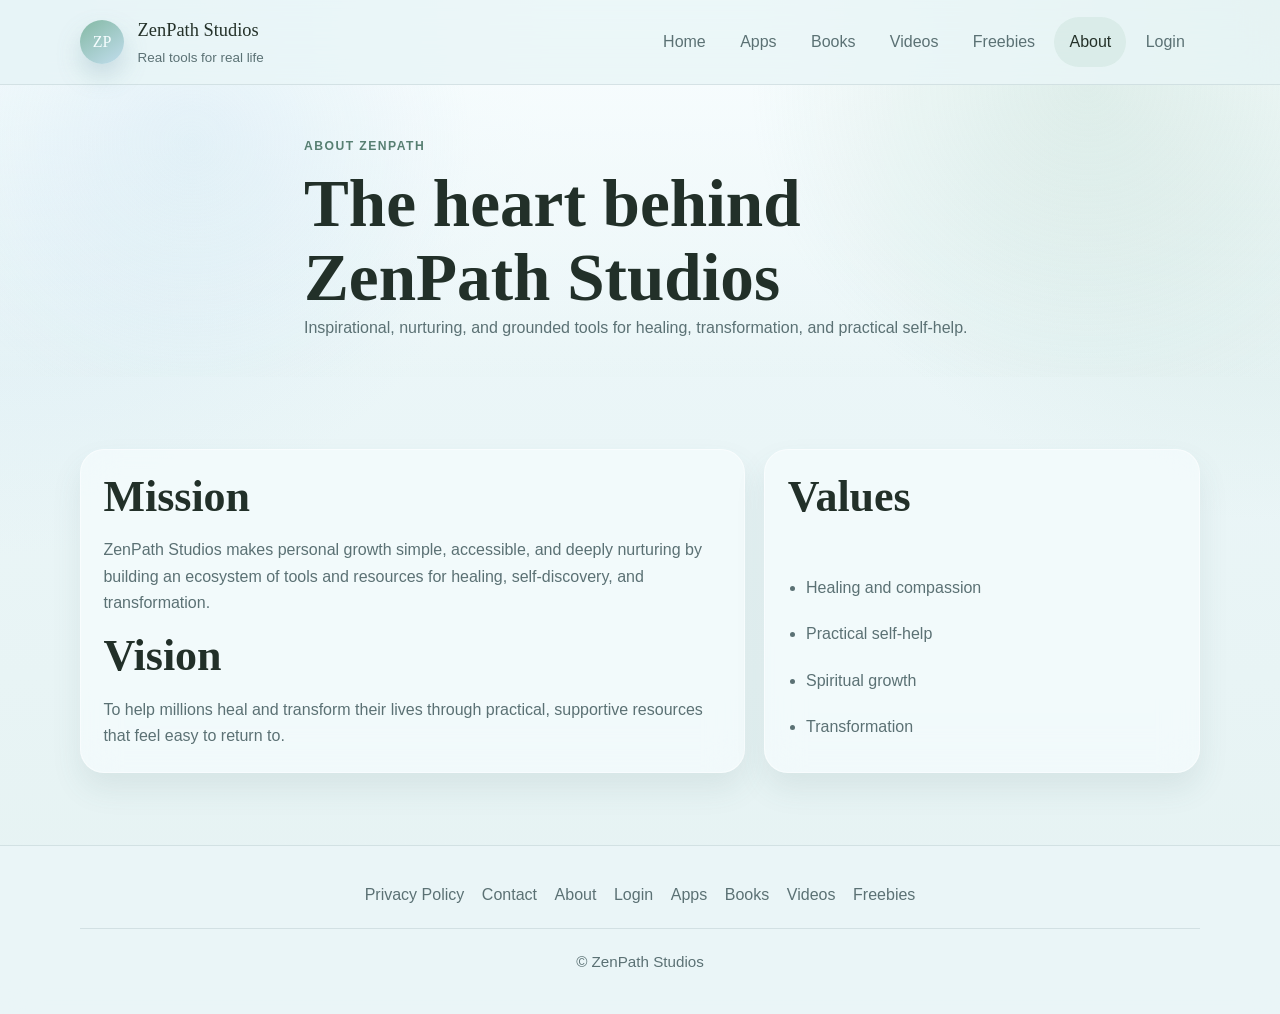
==== commit ddd504e0: "Fix shared navigation paths" ====
--- a/about.html
+++ b/about.html
@@ -1,82 +1,51 @@
 <!DOCTYPE html>
 <html lang="en">
 <head>
-  <meta charset="UTF-8" />
-  <meta name="viewport" content="width=device-width, initial-scale=1" />
-  <title>About — ZenPath</title>
-  <link rel="stylesheet" href="styles.css" />
-  <meta name="description" content="Learn about ZenPath’s mission, vision, and the heart behind our healing tools." />
+  <meta charset="UTF-8">
+  <meta name="viewport" content="width=device-width, initial-scale=1.0">
+  <meta name="description" content="Learn about ZenPath Studios' mission, vision, and the heart behind its healing tools.">
+  <title>ZenPath Studios | About</title>
+  <link rel="preconnect" href="https://fonts.googleapis.com">
+  <link rel="preconnect" href="https://fonts.gstatic.com" crossorigin>
+  <link href="https://fonts.googleapis.com/css2?family=Fraunces:wght@500;600;700&family=Manrope:wght@400;500;600;700&display=swap" rel="stylesheet">
+  <link rel="stylesheet" href="styles.css">
 </head>
-<body>
-  <header class="site-header">
-    <div class="container header-inner">
-      <a class="brand" href="index.html" aria-label="ZenPath home">
-        <img class="brand-logo" src="images/logo.png" alt="ZenPath logo" />
-        <span class="brand-text">ZenPath</span>
-      </a>
-      <nav class="site-nav" aria-label="Primary">
-        <ul class="nav-list">
-          <li><a href="index.html">Home</a></li>
-          <li><a href="books.html">Books</a></li>
-          <li><a href="apps.html">Apps</a></li>
-          <li><a href="about.html" class="active">About</a></li>
-          <li><a href="contact.html">Contact</a></li>
-        </ul>
-      </nav>
-    </div>
-  </header>
+<body data-page="about" data-base=".">
+  <div data-site-header></div>
 
-  <!-- Page Title -->
-  <section class="page-title">
-    <div class="container">
-      <h1>The Heart Behind ZenPath</h1>
-      <p>Inspirational, nurturing, and grounded tools for healing and transformation.</p>
-    </div>
-  </section>
+  <main id="main-content">
+    <section class="subhero">
+      <div class="container subhero__content fade-in-up">
+        <p class="eyebrow">About ZenPath</p>
+        <h1>The heart behind ZenPath Studios</h1>
+        <p>Inspirational, nurturing, and grounded tools for healing, transformation, and practical self-help.</p>
+      </div>
+    </section>
 
-  <main class="site-main">
     <section class="section">
-      <div class="container grid two-col">
-        <div>
+      <div class="container app-layout">
+        <article class="card prose-card">
           <h2>Mission</h2>
-          <p>I make personal growth simple, accessible, and deeply nurturing by building an ecosystem of tools and resources for healing, self-discovery, and transformation.</p>
+          <p>ZenPath Studios makes personal growth simple, accessible, and deeply nurturing by building an ecosystem of tools and resources for healing, self-discovery, and transformation.</p>
+
           <h2>Vision</h2>
-          <p>To help millions heal and transform their lives.</p>
+          <p>To help millions heal and transform their lives through practical, supportive resources that feel easy to return to.</p>
+        </article>
+
+        <aside class="card feature-panel">
           <h2>Values</h2>
-          <ul class="list">
-            <li>Healing & Compassion</li>
-            <li>Practical Self-Help</li>
-            <li>Spiritual Growth</li>
+          <ul class="feature-list">
+            <li>Healing and compassion</li>
+            <li>Practical self-help</li>
+            <li>Spiritual growth</li>
             <li>Transformation</li>
           </ul>
-        </div>
-        <aside>
-          <img src="images/journals.png" alt="Journals and tea on a cozy table" class="rounded" />
         </aside>
       </div>
     </section>
-
   </main>
 
-  <footer class="site-footer">
-    <div class="container footer-inner">
-      <div class="footer-brand">
-        <img class="brand-logo" src="images/logo.png" alt="ZenPath logo" />
-        <span class="brand-text">ZenPath</span>
-      </div>
-      <nav class="footer-nav" aria-label="Footer">
-        <ul class="nav-list">
-          <li><a href="index.html">Home</a></li>
-          <li><a href="books.html">Books</a></li>
-          <li><a href="apps.html">Apps</a></li>
-          <li><a href="about.html" class="active">About</a></li>
-          <li><a href="contact.html">Contact</a></li>
-          <li><a href="privacy.html">Privacy Policy</a></li>
-        </ul>
-      </nav>
-      <p class="copyright">© <span id="year"></span> ZenPath. All rights reserved.</p>
-    </div>
-  </footer>
-  <script>document.getElementById('year').textContent = new Date().getFullYear();</script>
+  <div data-site-footer></div>
+  <script src="site.js"></script>
 </body>
 </html>
